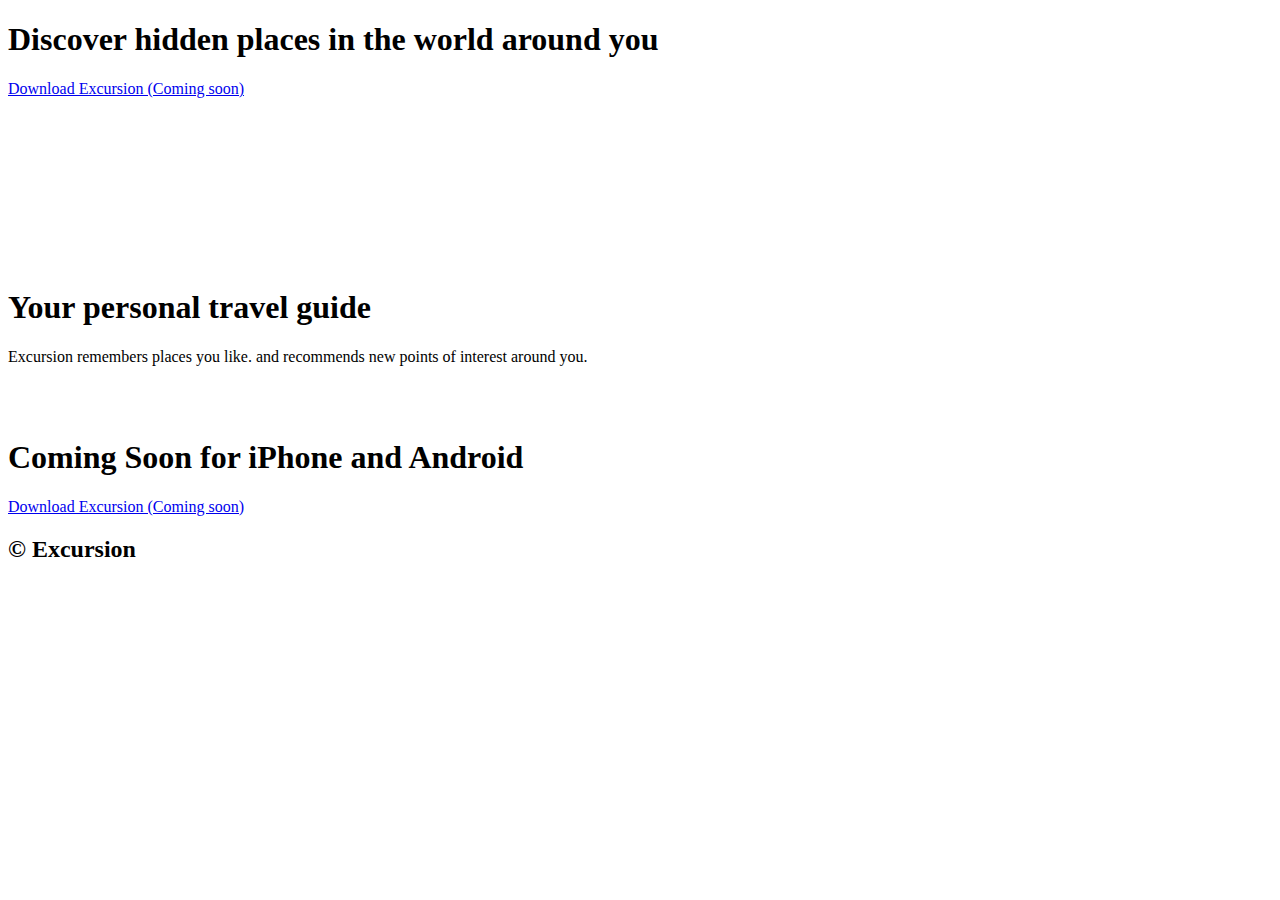
==== index.html @ 7e1b24e2 "2nd commit" ====
<!DOCTYPE html>
<html lang="en" dir="ltr">
  <head>
    <meta charset="utf-8">
    <title>Excursion</title>
    <link rel="stylesheet" href="/css/reset.css">
    <link rel="stylesheet" href="../css/style.css">
  </head>
  <body>
    <div class="title1">
    <h1>Discover hidden places in the world around you</h1>
    <p><a class="download" href="download"">Download Excursion (Coming soon)</a></p>
    <video autoplay="" muted="" loop="">
      <<source src= "../media/excursion.mp4" type="video/mp4">
    </video>
    <div class="title2">
    <h1>Your personal travel guide</h1>
    </div>
    <p class="paragraph">Excursion remembers places you like. and recommends new points of interest around you.</p>
    <img src="../media/camp.jpg" alt="">
    <div class="phone">
    <img src="../media/phone.png" alt="">
    </div>
    <h1>Coming Soon for iPhone and Android</h1>
    </div>
    <p><a class="download" href="download">Download Excursion (Coming soon)</a></p>
    <footer>
      <h2>&copy Excursion</h2>
    </footer>
  </body>
</html>
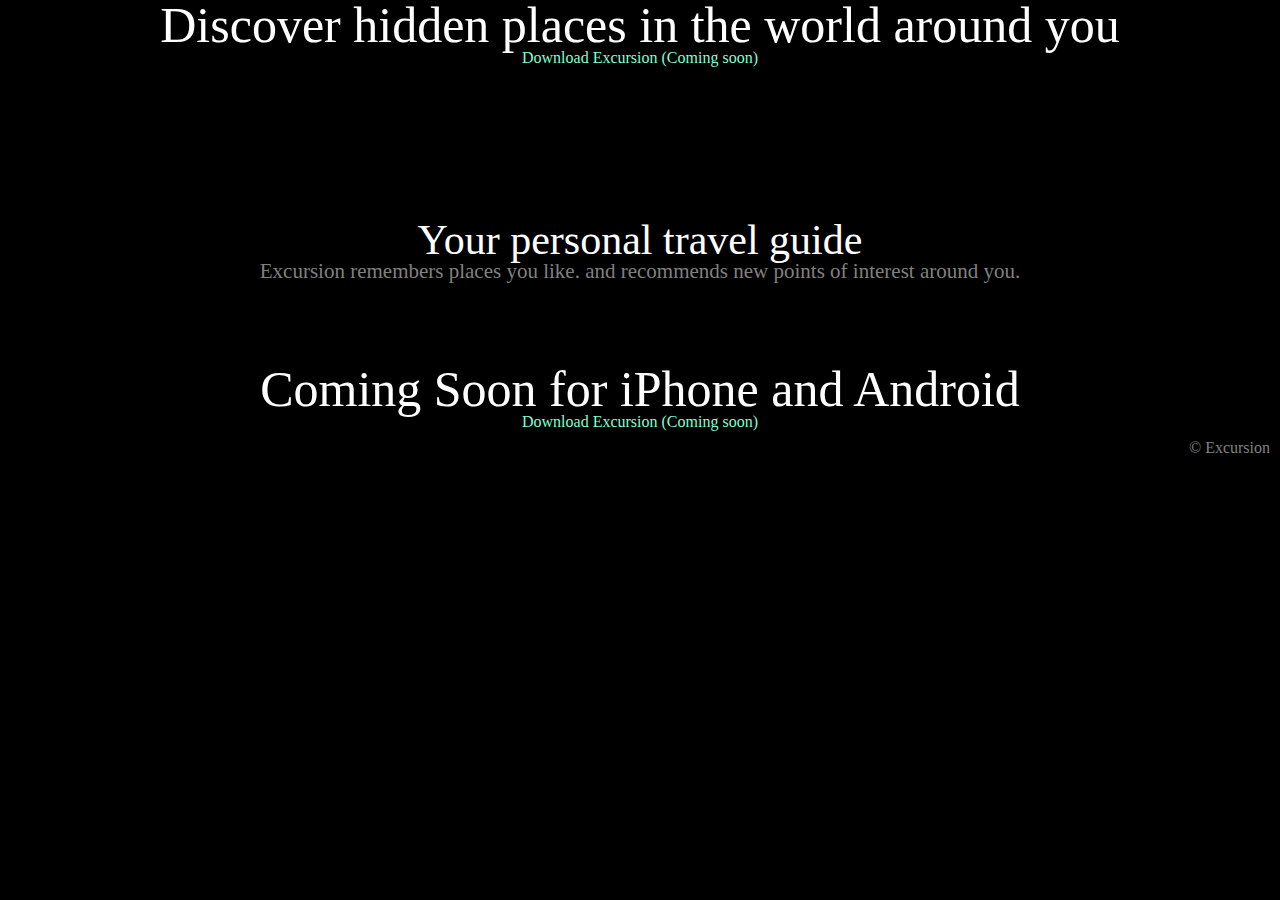
==== commit e7bd9619: "try4" ====
--- a/index.html
+++ b/index.html
@@ -3,8 +3,8 @@
   <head>
     <meta charset="utf-8">
     <title>Excursion</title>
-    <link rel="stylesheet" href="/css/reset.css">
-    <link rel="stylesheet" href="../css/style.css">
+    <link rel="stylesheet" href="reset.css">
+    <link rel="stylesheet" href="style.css">
   </head>
   <body>
     <div class="title1">
--- a/style.css
+++ b/style.css
@@ -0,0 +1,44 @@
+body {
+  background-color: black;
+  text-align: center;
+}
+
+.title1 h1 {
+  font-family: Verdana;
+  font-weight: normal;
+  font-size: 50px;
+  color: white;
+  text-align: center;
+}
+
+.download  {
+  font-family: Verdana;
+  color: Aquamarine;
+  font-size: 16px;
+  font-weight: 500;
+}
+
+.title2 h1 {
+  color: white;
+  font-family: Verdana;
+  font-weight: 300;
+  font-size: 42px;
+  text-align: center;
+}
+
+.paragraph {
+  font-family: Verdana;
+  font-size: 21px;
+  color: gray;
+}
+
+.phone {
+  margin: 25px;
+}
+
+footer {
+  margin: 10px;
+  text-align: right;
+  color: gray;
+  text-size: 50px;
+}
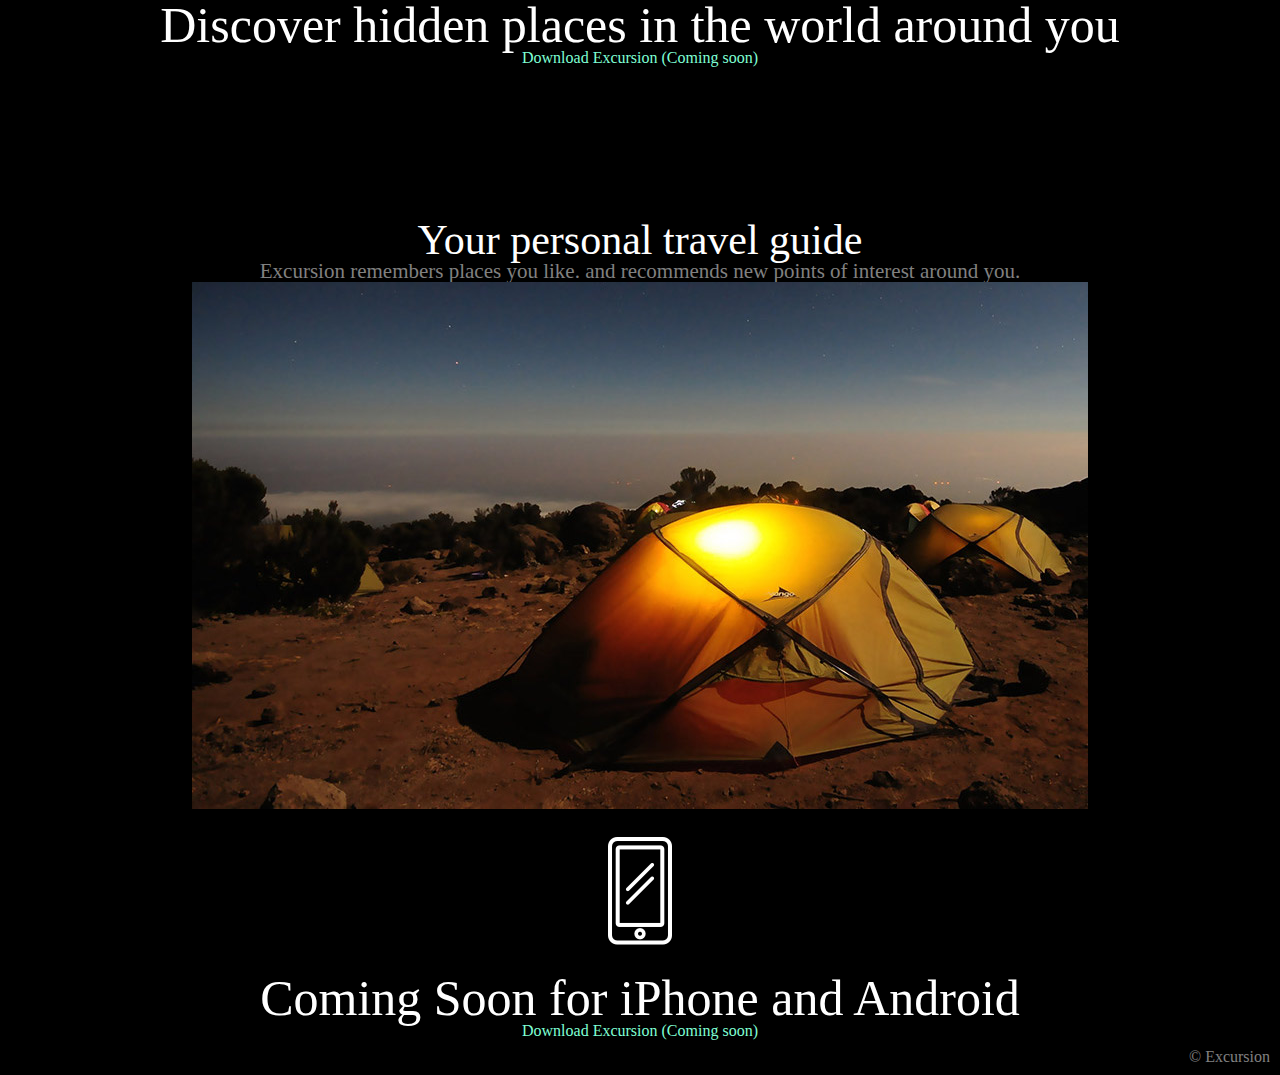
==== commit 73cc605b: "try4" ====
--- a/index.html
+++ b/index.html
@@ -11,15 +11,15 @@
     <h1>Discover hidden places in the world around you</h1>
     <p><a class="download" href="download"">Download Excursion (Coming soon)</a></p>
     <video autoplay="" muted="" loop="">
-      <<source src= "../media/excursion.mp4" type="video/mp4">
+      <<source src= "media/excursion.mp4" type="video/mp4">
     </video>
     <div class="title2">
     <h1>Your personal travel guide</h1>
     </div>
     <p class="paragraph">Excursion remembers places you like. and recommends new points of interest around you.</p>
-    <img src="../media/camp.jpg" alt="">
+    <img src="media/camp.jpg" alt="">
     <div class="phone">
-    <img src="../media/phone.png" alt="">
+    <img src="media/phone.png" alt="">
     </div>
     <h1>Coming Soon for iPhone and Android</h1>
     </div>
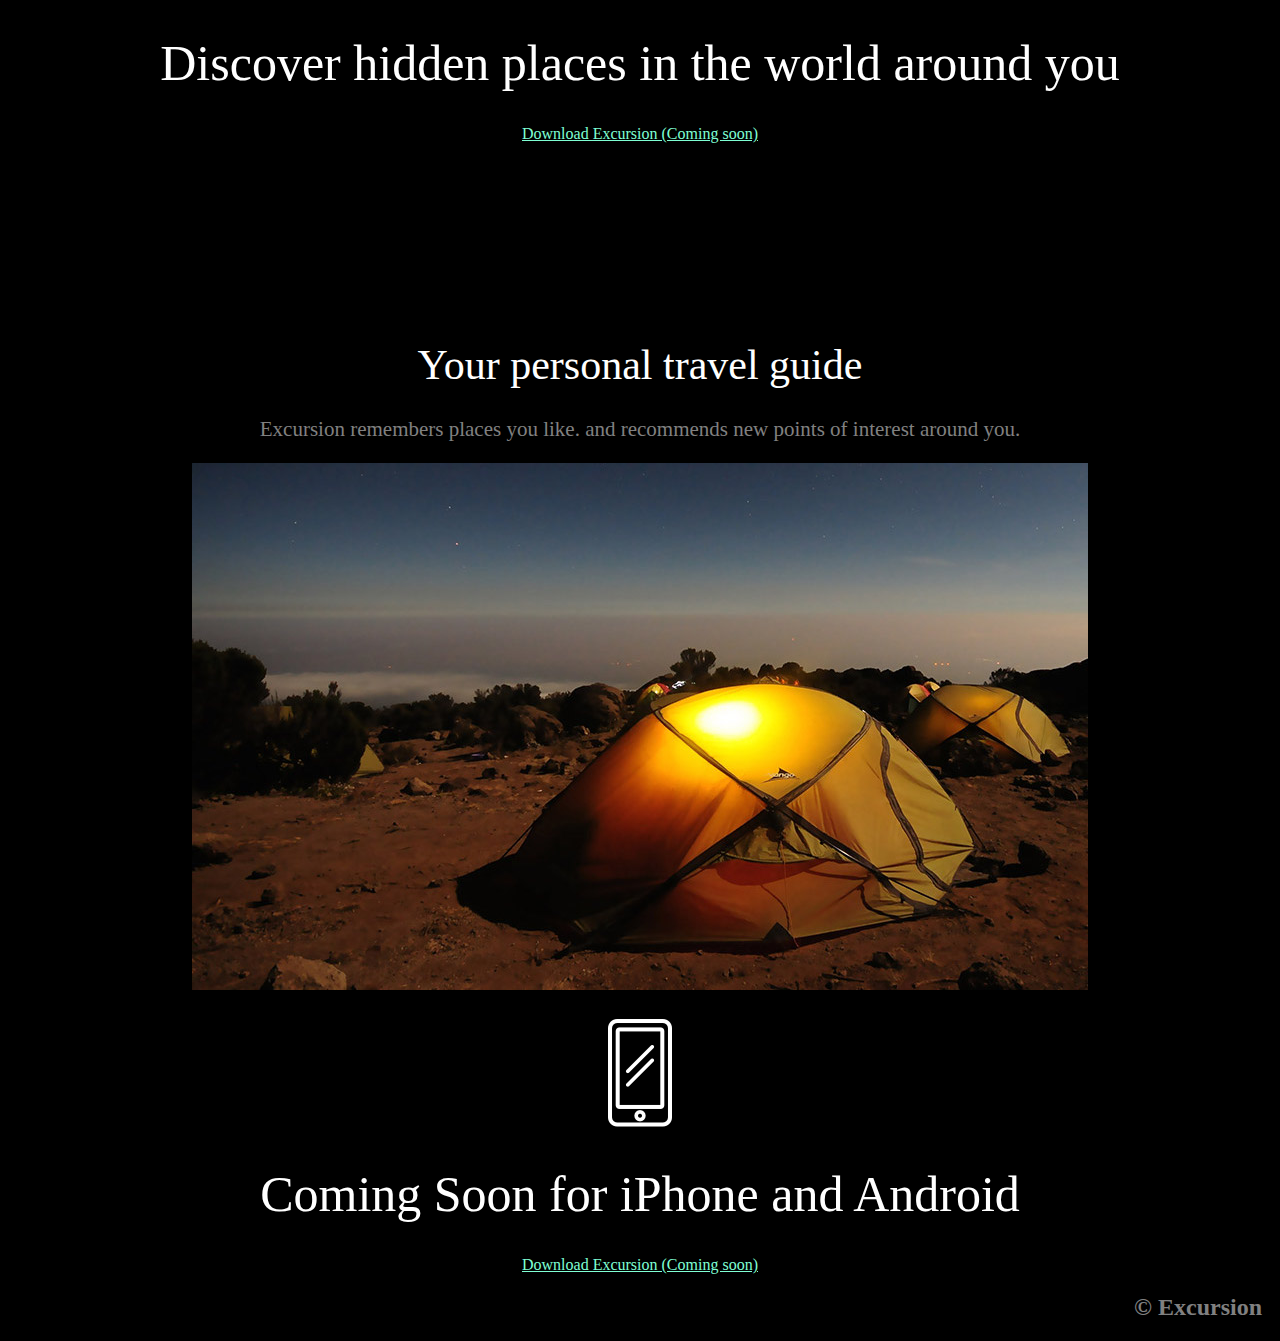
==== commit 5a97ddb6: "Update index.html" ====
--- a/index.html
+++ b/index.html
@@ -3,8 +3,8 @@
   <head>
     <meta charset="utf-8">
     <title>Excursion</title>
-    <link rel="stylesheet" href="reset.css">
-    <link rel="stylesheet" href="style.css">
+    <link rel="stylesheet" href="">
+    <link rel="stylesheet" href="/style.css">
   </head>
   <body>
     <div class="title1">
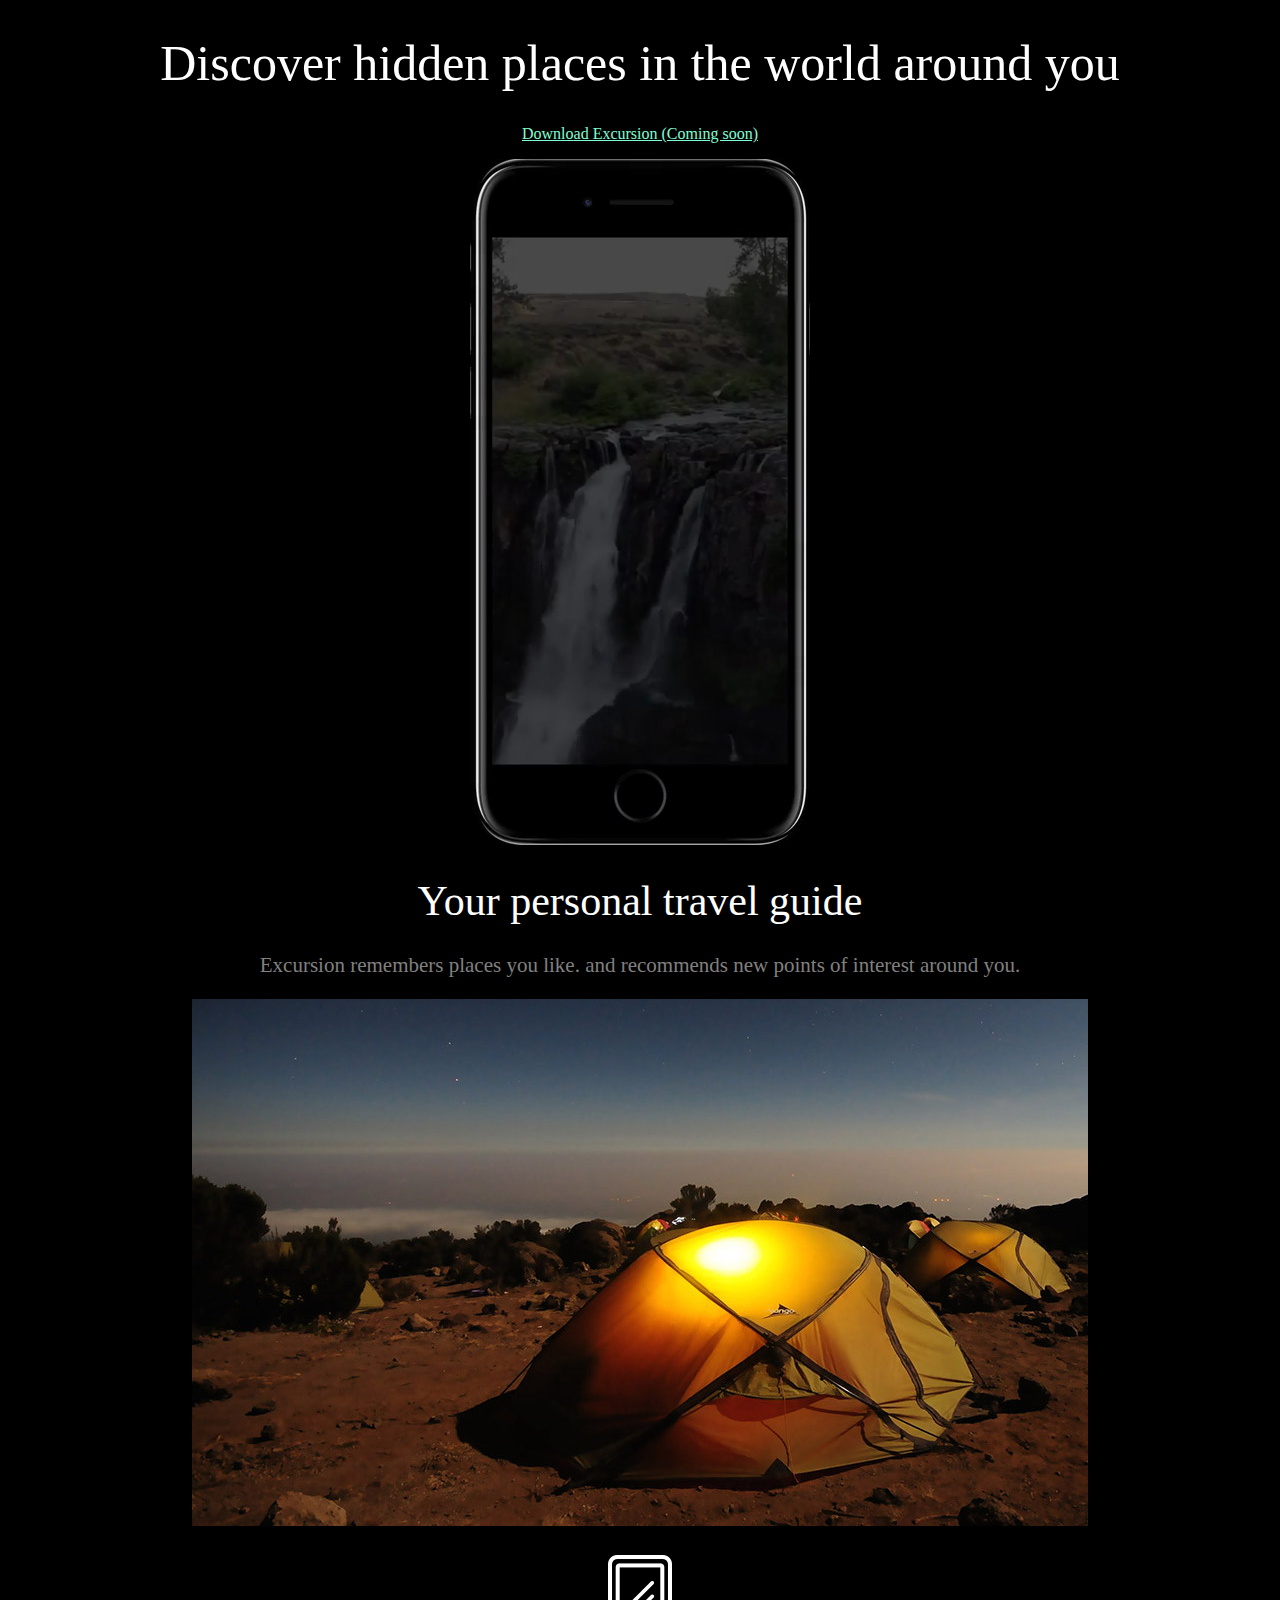
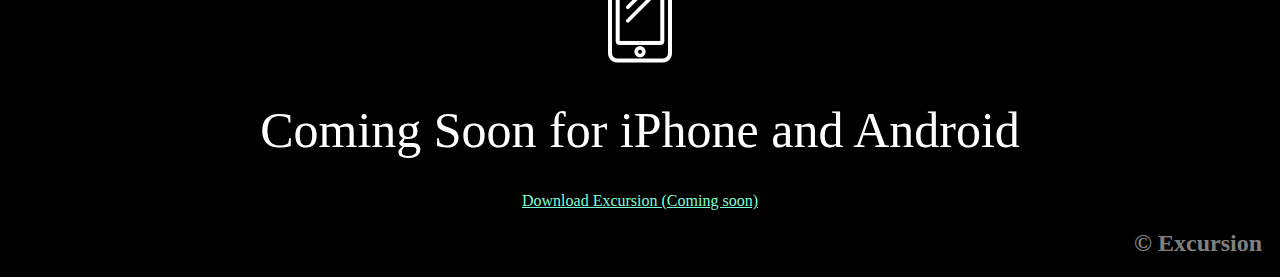
==== commit 8b2f162a: "Update index.html" ====
--- a/index.html
+++ b/index.html
@@ -10,8 +10,8 @@
     <div class="title1">
     <h1>Discover hidden places in the world around you</h1>
     <p><a class="download" href="download"">Download Excursion (Coming soon)</a></p>
-    <video autoplay="" muted="" loop="">
-      <<source src= "media/excursion.mp4" type="video/mp4">
+    <video autoplay muted loop>
+      <source src= "media/excursion.mp4" type="video/mp4">
     </video>
     <div class="title2">
     <h1>Your personal travel guide</h1>
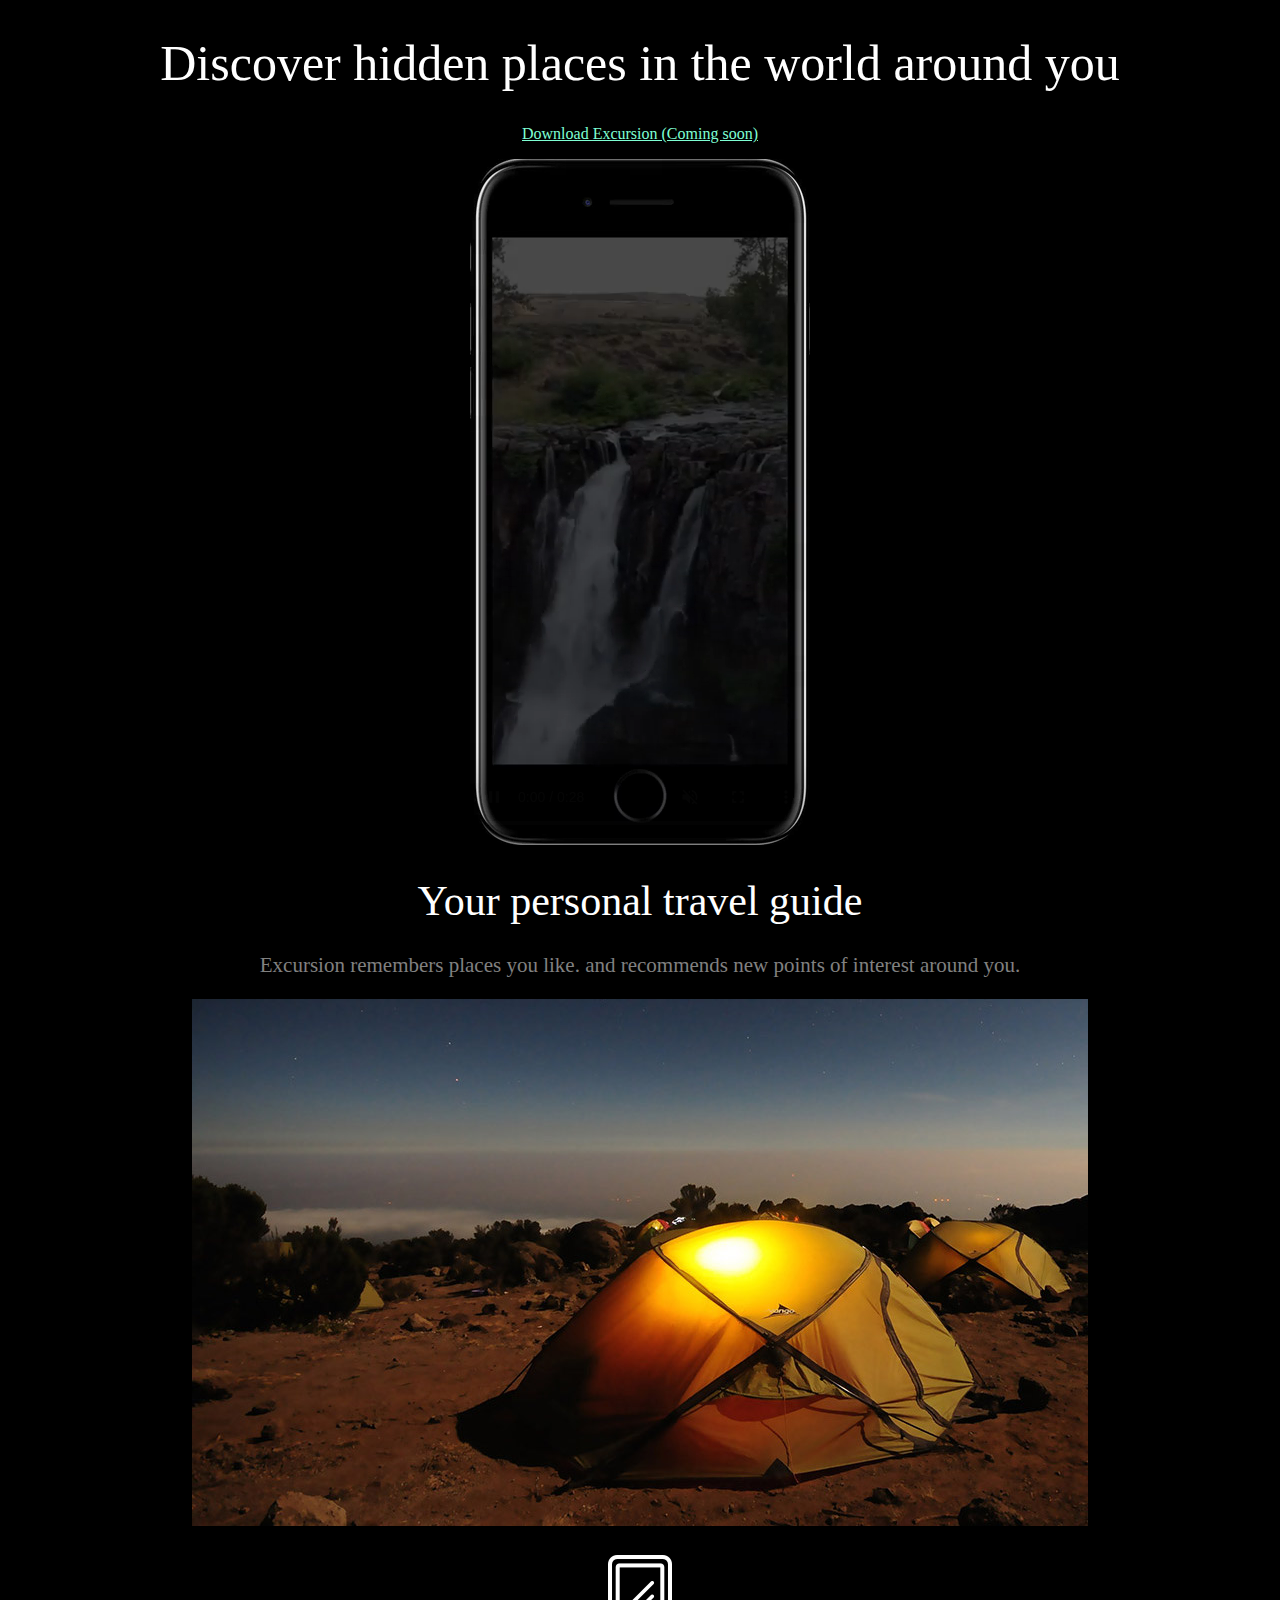
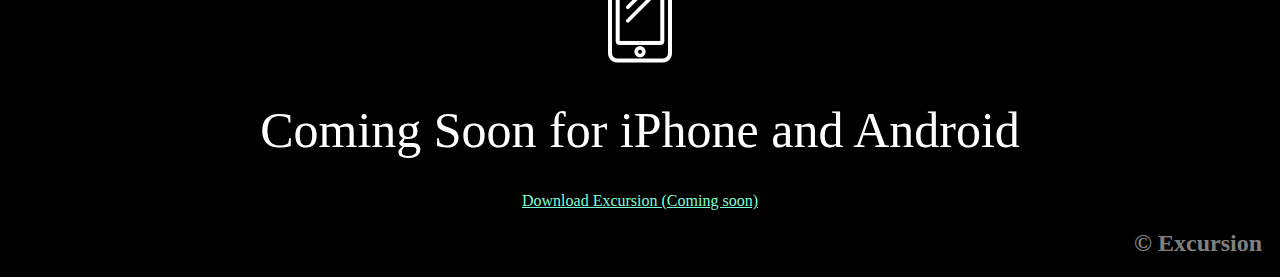
==== commit 5c8eb684: "autoplay1" ====
--- a/index.html
+++ b/index.html
@@ -10,7 +10,7 @@
     <div class="title1">
     <h1>Discover hidden places in the world around you</h1>
     <p><a class="download" href="download"">Download Excursion (Coming soon)</a></p>
-    <video autoplay muted loop>
+    <video loop autoplay muted controls id="vid">
       <source src= "media/excursion.mp4" type="video/mp4">
     </video>
     <div class="title2">
@@ -28,4 +28,7 @@
       <h2>&copy Excursion</h2>
     </footer>
   </body>
+  <script>
+    document.getElementById('vid').play();
+  </script>
 </html>
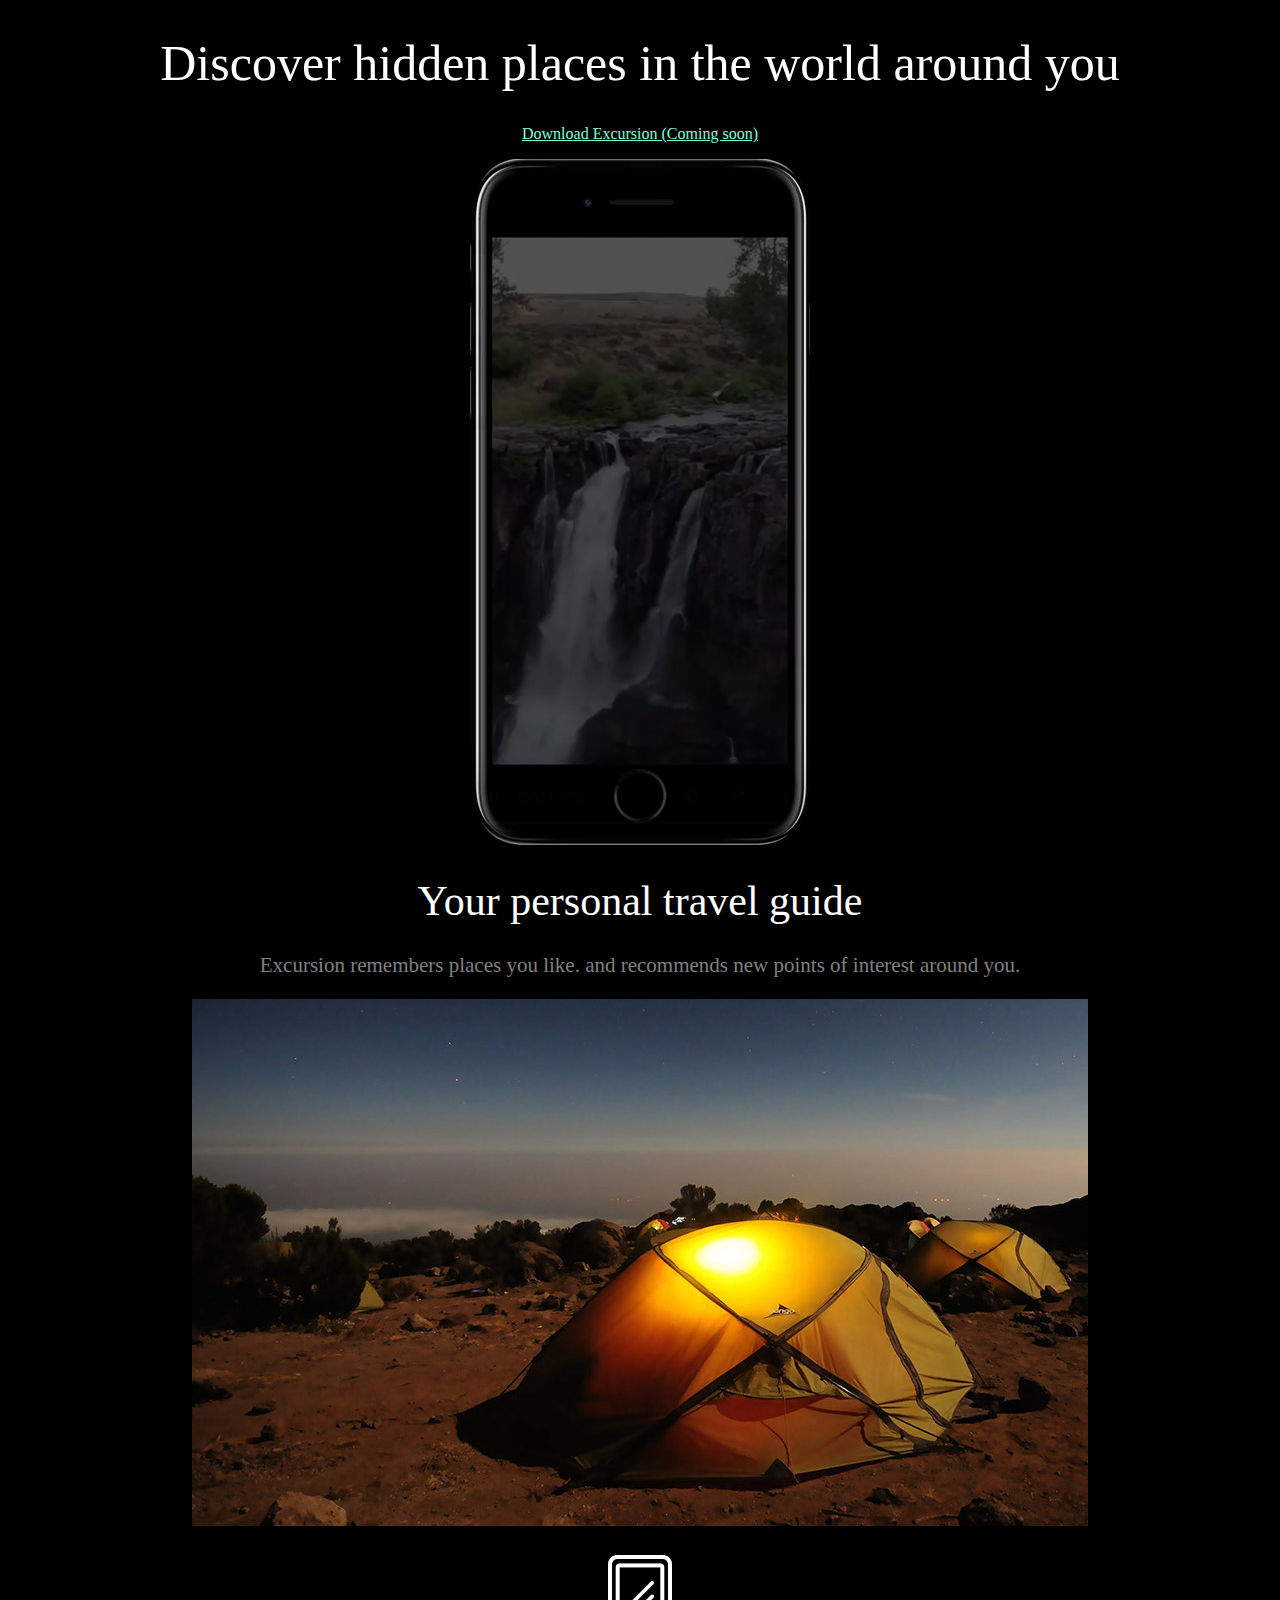
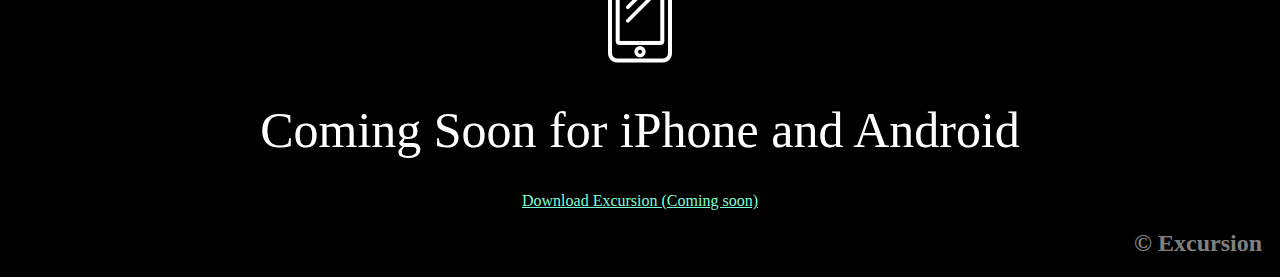
==== commit f86917f9: "autoplay 3" ====
--- a/index.html
+++ b/index.html
@@ -10,7 +10,7 @@
     <div class="title1">
     <h1>Discover hidden places in the world around you</h1>
     <p><a class="download" href="download"">Download Excursion (Coming soon)</a></p>
-    <video loop autoplay muted controls id="vid">
+    <video loop autoplay preload="auto" muted controls id="vid">
       <source src= "media/excursion.mp4" type="video/mp4">
     </video>
     <div class="title2">
